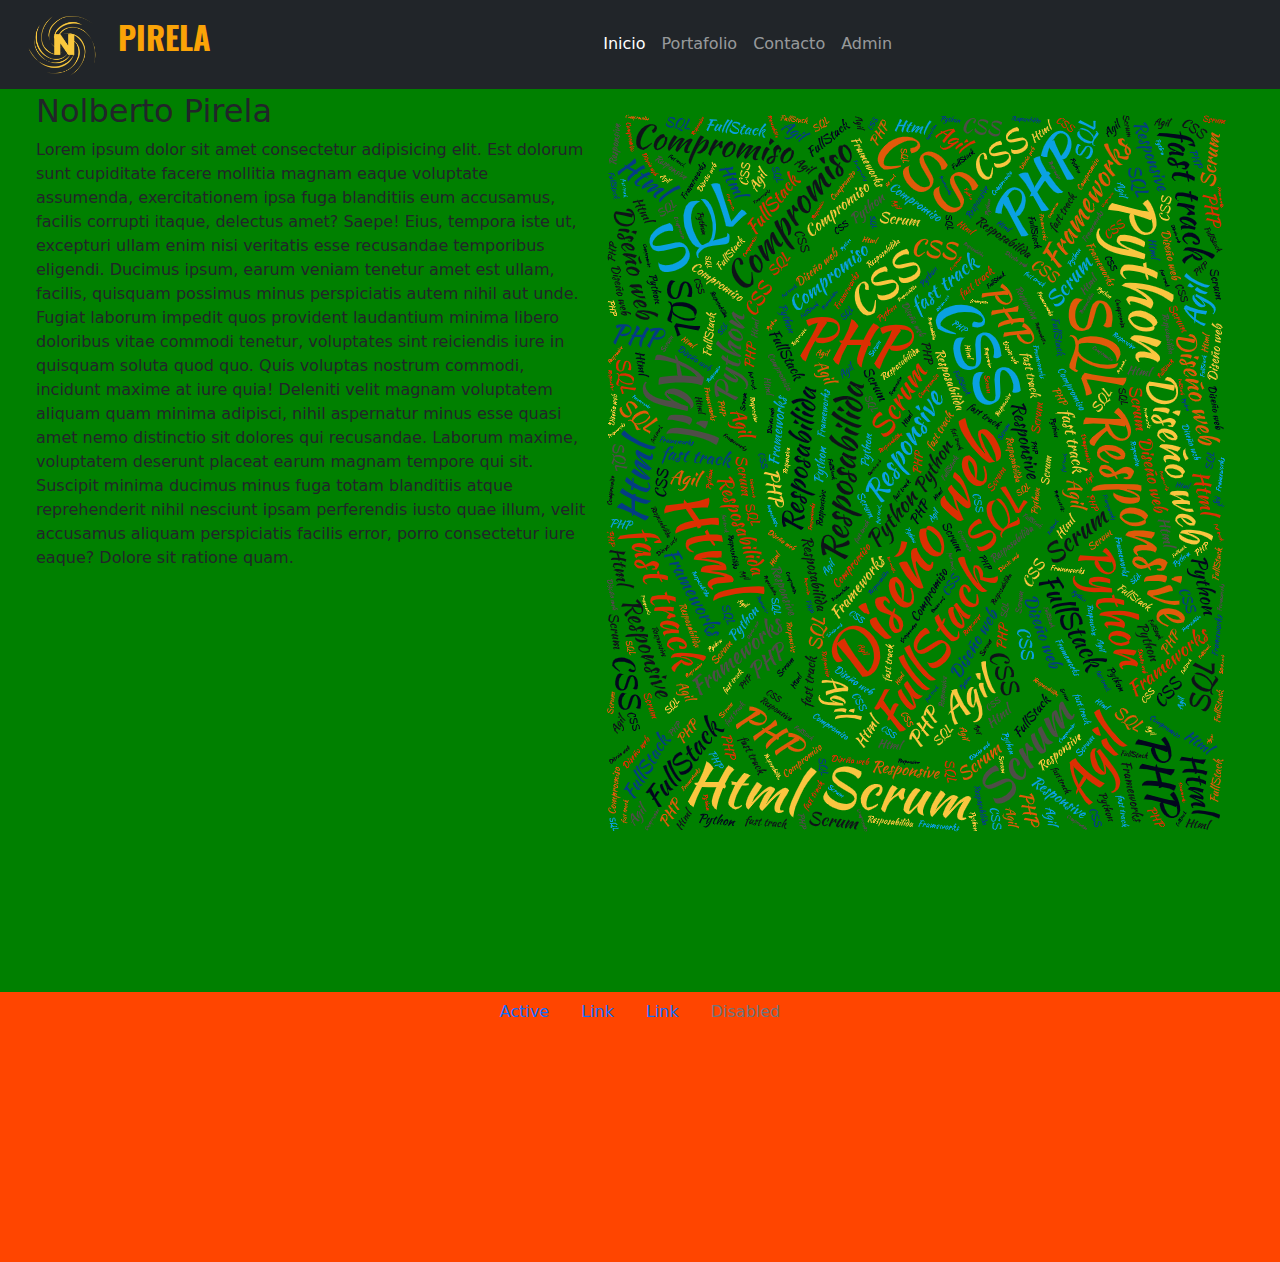
==== index.html @ ed40a2a6 "crear el admin.html" ====
<!DOCTYPE html>
<html lang="es">
<head>
    <meta charset="UTF-8">
    <meta http-equiv="X-UA-Compatible" content="IE=edge">
    <meta name="viewport" content="width=device-width, initial-scale=1.0">
    <meta name="author" content="Nolberto Pirela">
    <meta name="description" content="Portfolio de Proyectos Relizados">
    <meta name="keywords" content="HTML, CSS, JavaScript, php, proyectos, diseño web, developer, backend, desarrollador, freelancer">
    <title>Nolberto P.- Portafolio</title>

    <!-- favicon -->

    <!-- favicon -->

    <!-- Hoja de estilo Local Boostrap -->
    <link rel="stylesheet" href="resources\bootstrap-5.1.3-dist\css\bootstrap.min.css">
    <!-- Hoja de estilo Local -->
    <link rel="stylesheet" href="css\style.css">


</head>
<body>
    <header>
        <nav class="navbar navbar-expand-lg fixed-top navbar-dark bg-dark">
            <div class="container-fluid">
                <a class="navbar-brand" href="#">
                    <img src="img\logo\logoo.png" alt="" width="100" height="60">
                    <span id="titulo-nav-index"><b>PIRELA</b></span>
                </a>
                    <button class="navbar-toggler" type="button" data-bs-toggle="collapse" data-bs-target="#navbarNav" aria-controls="navbarNav" aria-expanded="false" aria-label="Toggle navigation">
                        <span class="navbar-toggler-icon"></span>
                    </button>
                        <div class="collapse navbar-collapse justify-content-center" id="navbarNav">
                            <ul class="navbar-nav">
                                <li class="nav-item">
                                    <a class="nav-link active" aria-current="page" href="#">Inicio</a>
                                </li>
                                <li class="nav-item">
                                    <a class="nav-link" href="galeria.html">Portafolio</a>
                                </li>
                                <li class="nav-item">
                                    <a class="nav-link" href="Form.html">Contacto</a>
                                </li>
                                <li class="nav-item">
                                    <a class="nav-link" href="admin.html">Admin</a>
                                </li>
                            </ul>
                        </div>
                </div>
        </nav>
    </header>
    <main>
        
        <div class="container-fluid m-0 p-0 main-sec__carousel">

            <div id="carouselExampleCaptions" class="carousel slide" data-bs-ride="false">
                <div class="carousel-indicators">
                    <button type="button" data-bs-target="#carouselExampleCaptions" data-bs-slide-to="0" class="active" aria-current="true" aria-label="Slide 1"></button>
                    <button type="button" data-bs-target="#carouselExampleCaptions" data-bs-slide-to="1" aria-label="Slide 2"></button>
                    <button type="button" data-bs-target="#carouselExampleCaptions" data-bs-slide-to="2" aria-label="Slide 3"></button>
                </div>
                <div class="carousel-inner">
                    <div class="carousel-item active">
                        <img src="https://cdn.pixabay.com/photo/2016/03/28/12/35/cat-1285634_960_720.png" class="d-block w-100 carouselitem__carru--img" alt="...">
                        <div class="carousel-caption d-none d-md-block">
                            <h5>First slide label</h5>
                            <p>Some representative placeholder content for the first slide.</p>
                        </div>
                    </div>

                    <div class="carousel-item">
                        <img src="https://cdn.pixabay.com/photo/2013/04/27/14/54/eye-107474_960_720.jpg" class="d-block w-100 carouselitem__carru--img" alt="...">
                        <div class="carousel-caption d-none d-md-block">
                            <h5>Second slide label</h5>
                            <p>Some representative placeholder content for the second slide.</p>
                        </div>
                    </div>

                    <div class="carousel-item">
                        <img src="https://cdn.pixabay.com/photo/2018/04/26/08/21/giraffe-3351363_960_720.jpg" class="d-block w-100 carouselitem__carru--img" alt="...">
                        <div class="carousel-caption d-none d-md-block">
                            <h5>Third slide label</h5>
                            <p>Some representative placeholder content for the third slide.</p>
                        </div>
                    </div>

                </div>
                <button class="carousel-control-prev" type="button" data-bs-target="#carouselExampleCaptions" data-bs-slide="prev">
                    <span class="carousel-control-prev-icon" aria-hidden="true"></span>
                    <span class="visually-hidden">Previous</span>
                </button>
                <button class="carousel-control-next" type="button" data-bs-target="#carouselExampleCaptions" data-bs-slide="next">
                    <span class="carousel-control-next-icon" aria-hidden="true"></span>
                    <span class="visually-hidden">Next</span>
                </button>
            </div>

        </div>

        <div class="container-fluid division vh-100">
            <div class="row row__division g-0 m-4">
                
                <div class="col col__division--derecha g-0">
                    <div class="container-fluid">
                        <article>
                            <h2>Nolberto Pirela</h2>
                            <p>Lorem ipsum dolor sit amet consectetur adipisicing elit. Est dolorum sunt cupiditate facere mollitia magnam eaque voluptate assumenda, exercitationem ipsa fuga blanditiis eum accusamus, facilis corrupti itaque, delectus amet? Saepe!
                            Eius, tempora iste ut, excepturi ullam enim nisi veritatis esse recusandae temporibus eligendi. Ducimus ipsum, earum veniam tenetur amet est ullam, facilis, quisquam possimus minus perspiciatis autem nihil aut unde.
                            Fugiat laborum impedit quos provident laudantium minima libero doloribus vitae commodi tenetur, voluptates sint reiciendis iure in quisquam soluta quod quo. Quis voluptas nostrum commodi, incidunt maxime at iure quia!
                            Deleniti velit magnam voluptatem aliquam quam minima adipisci, nihil aspernatur minus esse quasi amet nemo distinctio sit dolores qui recusandae. Laborum maxime, voluptatem deserunt placeat earum magnam tempore qui sit.
                            Suscipit minima ducimus minus fuga totam blanditiis atque reprehenderit nihil nesciunt ipsam perferendis iusto quae illum, velit accusamus aliquam perspiciatis facilis error, porro consectetur iure eaque? Dolore sit ratione quam.</p>
                        </article>
                    </div>
                </div>
                
                <div class="col col__division--izquierda g-0">
                    <div class="container-fluid">
                        <img src="./img/dual-screen/Word Art2.png" alt="mostrar palabras que describen nuestra forma de trabajo y lenguajes usados" srcset="">
                    </div>
                </div>

            </div>
        </div>
        
    </main>
    
  <footer>
    <ul class="nav justify-content-center">
        <li class="nav-item">
          <a class="nav-link active" aria-current="page" href="#">Active</a>
        </li>
        <li class="nav-item">
          <a class="nav-link" href="#">Link</a>
        </li>
        <li class="nav-item">
          <a class="nav-link" href="#">Link</a>
        </li>
        <li class="nav-item">
          <a class="nav-link disabled">Disabled</a>
        </li>
      </ul>
  </footer>







      <!-- popper boostrap cdn -->
      <script src="https://cdn.jsdelivr.net/npm/@popperjs/core@2.10.2/dist/umd/popper.min.js" integrity="sha384-7+zCNj/IqJ95wo16oMtfsKbZ9ccEh31eOz1HGyDuCQ6wgnyJNSYdrPa03rtR1zdB" crossorigin="anonymous"></script>

      <!-- javascript de bootstrap Local -->
      <script src="resources\bootstrap-5.1.3-dist\js\bootstrap.bundle.min.js"></script>

</body>
</html>


<!-- https://wordart.com/7hmeljvukcx8/word-art -->
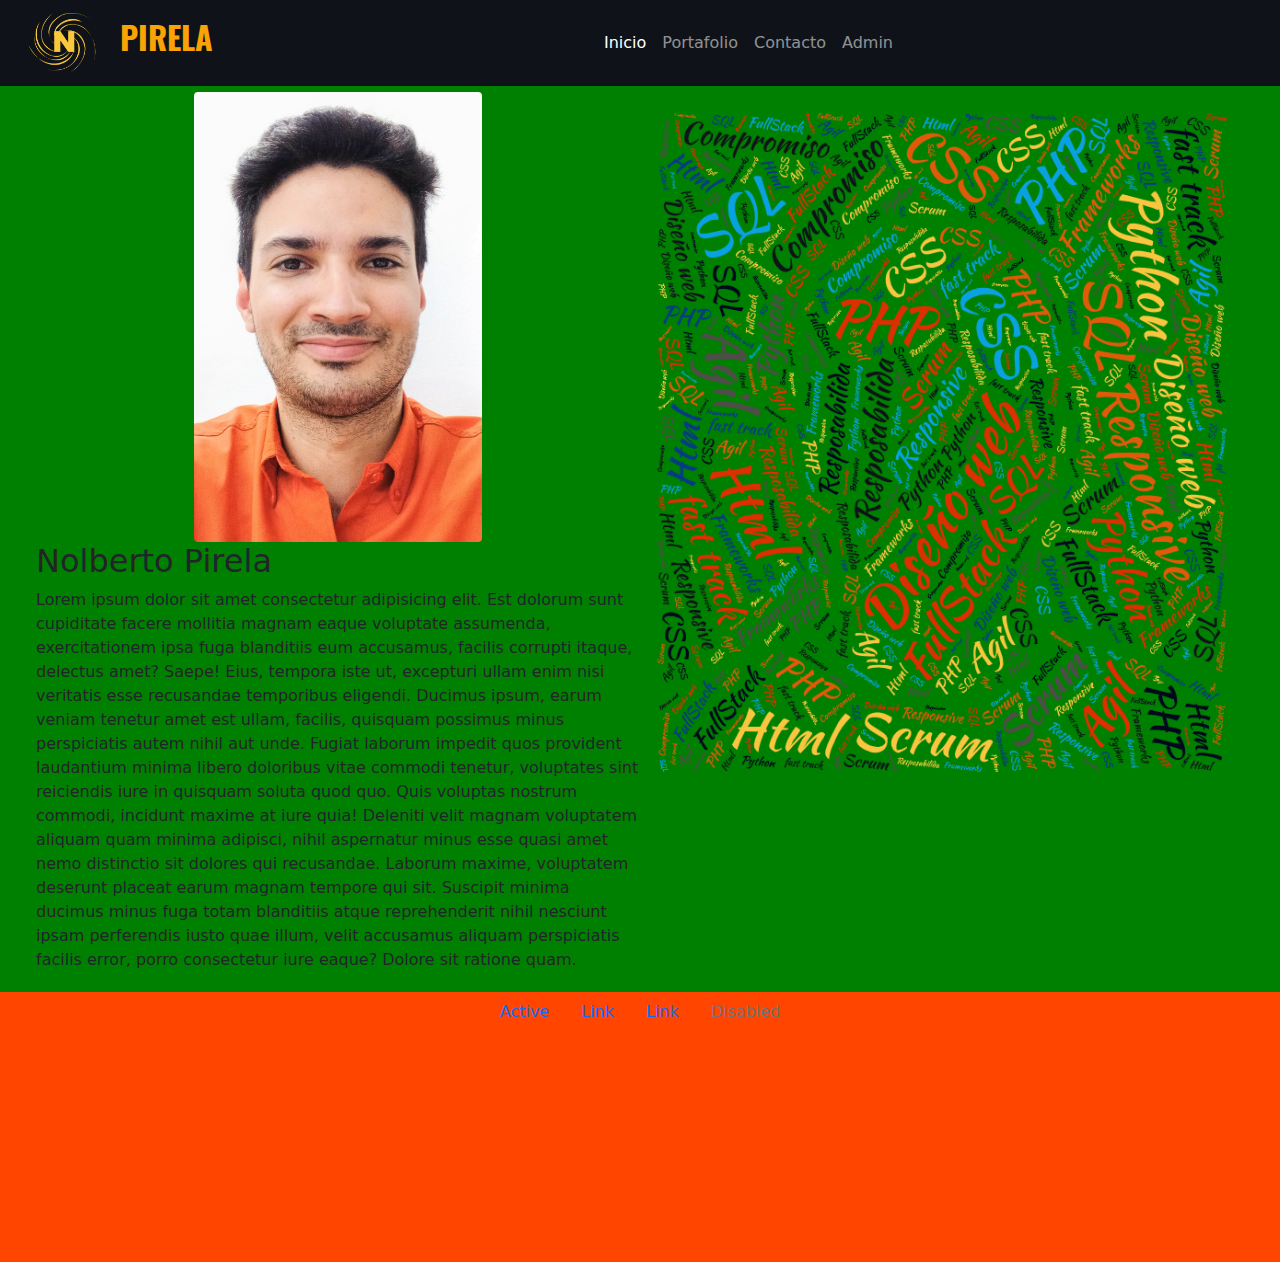
==== commit 39696e87: "index profile" ====
--- a/index.html
+++ b/index.html
@@ -22,11 +22,11 @@
 </head>
 <body>
     <header>
-        <nav class="navbar navbar-expand-lg fixed-top navbar-dark bg-dark">
-            <div class="container-fluid">
-                <a class="navbar-brand" href="#">
+        <nav class="navbar navbar-expand-lg fixed-top navbar-dark bg-dark  nav__color">
+            <div class="container-fluid r">
+                <a class="navbar-brand d-flex align-content-center" href="#">
                     <img src="img\logo\logoo.png" alt="" width="100" height="60">
-                    <span id="titulo-nav-index"><b>PIRELA</b></span>
+                    <span id="titulo-nav-index" class="ms-2"><b>PIRELA</b></span>
                 </a>
                     <button class="navbar-toggler" type="button" data-bs-toggle="collapse" data-bs-target="#navbarNav" aria-controls="navbarNav" aria-expanded="false" aria-label="Toggle navigation">
                         <span class="navbar-toggler-icon"></span>
@@ -50,7 +50,7 @@
                 </div>
         </nav>
     </header>
-    <main>
+    <main class="">
         
         <div class="container-fluid m-0 p-0 main-sec__carousel">
 
@@ -102,8 +102,11 @@
             <div class="row row__division g-0 m-4">
                 
                 <div class="col col__division--derecha g-0">
-                    <div class="container-fluid">
+                    <div class="container-md">
                         <article>
+                            <div class="text-center">
+                                <img src="./img/Npirela.jpg" class="rounded img-fluid img__profile" alt="Nolberto Pirela fotografia">
+                            </div>
                             <h2>Nolberto Pirela</h2>
                             <p>Lorem ipsum dolor sit amet consectetur adipisicing elit. Est dolorum sunt cupiditate facere mollitia magnam eaque voluptate assumenda, exercitationem ipsa fuga blanditiis eum accusamus, facilis corrupti itaque, delectus amet? Saepe!
                             Eius, tempora iste ut, excepturi ullam enim nisi veritatis esse recusandae temporibus eligendi. Ducimus ipsum, earum veniam tenetur amet est ullam, facilis, quisquam possimus minus perspiciatis autem nihil aut unde.
@@ -115,8 +118,8 @@
                 </div>
                 
                 <div class="col col__division--izquierda g-0">
-                    <div class="container-fluid">
-                        <img src="./img/dual-screen/Word Art2.png" alt="mostrar palabras que describen nuestra forma de trabajo y lenguajes usados" srcset="">
+                    <div class="container-md">
+                        <img src="./img/dual-screen/Word Art2.png" class="img-fluid img__div--derecha" alt="mostrar palabras que describen nuestra forma de trabajo y lenguajes usados" srcset="">
                     </div>
                 </div>
 
@@ -126,6 +129,7 @@
     </main>
     
   <footer>
+    <div class="container-fluid m-0 p-0">
     <ul class="nav justify-content-center">
         <li class="nav-item">
           <a class="nav-link active" aria-current="page" href="#">Active</a>
@@ -140,6 +144,7 @@
           <a class="nav-link disabled">Disabled</a>
         </li>
       </ul>
+    </div>
   </footer>
 
 
@@ -154,6 +159,8 @@
       <!-- javascript de bootstrap Local -->
       <script src="resources\bootstrap-5.1.3-dist\js\bootstrap.bundle.min.js"></script>
 
+
+
 </body>
 </html>
 
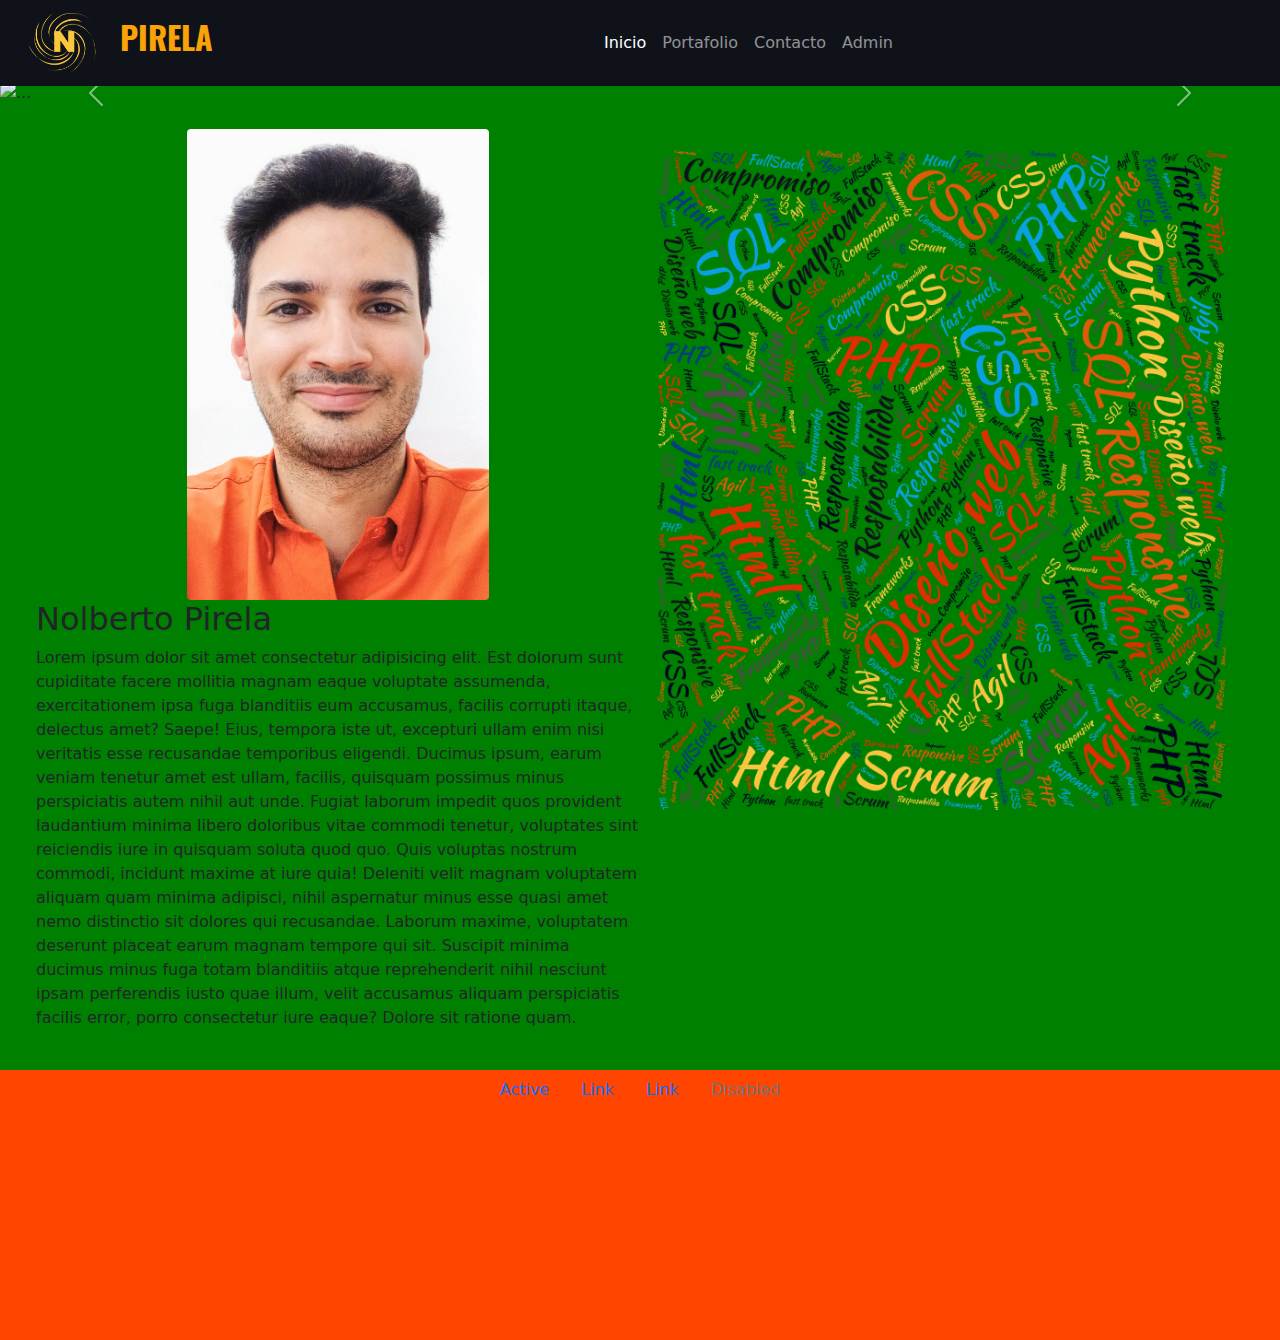
==== commit 9b6bf0b5: "corregir  overflow" ====
--- a/index.html
+++ b/index.html
@@ -98,7 +98,7 @@
 
         </div>
 
-        <div class="container-fluid division vh-100">
+        <div class="container-fluid division ">
             <div class="row row__division g-0 m-4">
                 
                 <div class="col col__division--derecha g-0">
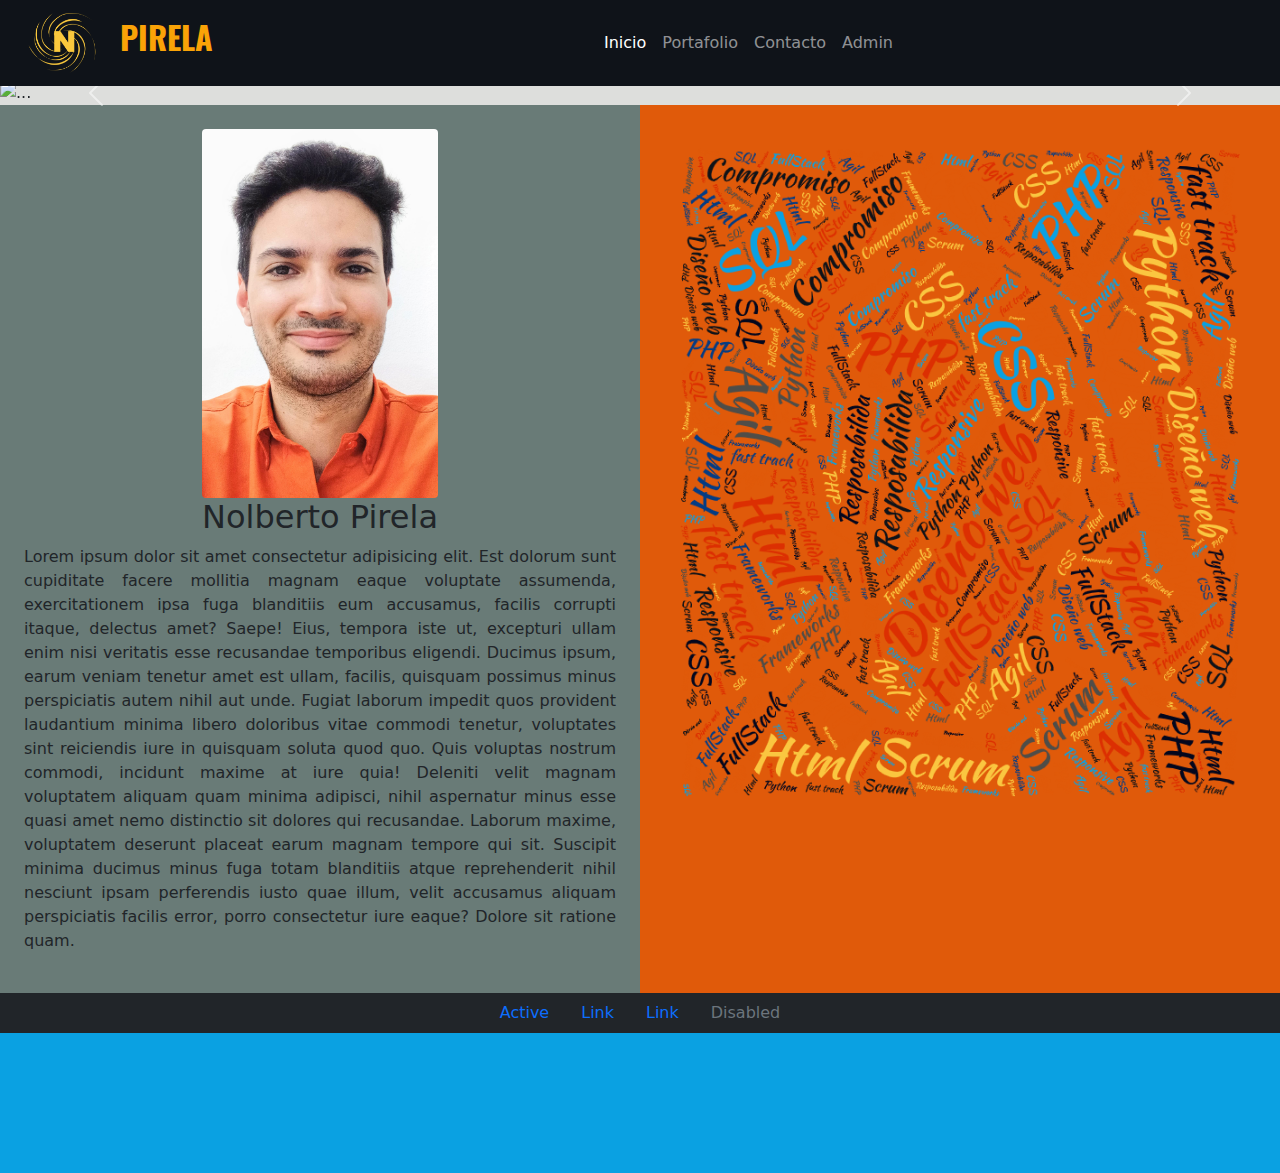
==== commit 23fba95f: "arreglar el responsive" ====
--- a/index.html
+++ b/index.html
@@ -98,54 +98,67 @@
 
         </div>
 
-        <div class="container-fluid division ">
-            <div class="row row__division g-0 m-4">
+        <div class="container-fluid container__division  p-0">
+            <div class="row row__division g-0 p-0 m-0 ">
                 
-                <div class="col col__division--derecha g-0">
-                    <div class="container-md">
-                        <article>
-                            <div class="text-center">
+                <div class="col-md-6 ">
+                    <div class="container-fluid col__division--derecha g-0 p-4 overflow-auto">
+                        <article class="texto__division--centrado" >
+                            <div>
                                 <img src="./img/Npirela.jpg" class="rounded img-fluid img__profile" alt="Nolberto Pirela fotografia">
                             </div>
-                            <h2>Nolberto Pirela</h2>
-                            <p>Lorem ipsum dolor sit amet consectetur adipisicing elit. Est dolorum sunt cupiditate facere mollitia magnam eaque voluptate assumenda, exercitationem ipsa fuga blanditiis eum accusamus, facilis corrupti itaque, delectus amet? Saepe!
-                            Eius, tempora iste ut, excepturi ullam enim nisi veritatis esse recusandae temporibus eligendi. Ducimus ipsum, earum veniam tenetur amet est ullam, facilis, quisquam possimus minus perspiciatis autem nihil aut unde.
-                            Fugiat laborum impedit quos provident laudantium minima libero doloribus vitae commodi tenetur, voluptates sint reiciendis iure in quisquam soluta quod quo. Quis voluptas nostrum commodi, incidunt maxime at iure quia!
-                            Deleniti velit magnam voluptatem aliquam quam minima adipisci, nihil aspernatur minus esse quasi amet nemo distinctio sit dolores qui recusandae. Laborum maxime, voluptatem deserunt placeat earum magnam tempore qui sit.
-                            Suscipit minima ducimus minus fuga totam blanditiis atque reprehenderit nihil nesciunt ipsam perferendis iusto quae illum, velit accusamus aliquam perspiciatis facilis error, porro consectetur iure eaque? Dolore sit ratione quam.</p>
+                            <div>
+                                <h2 >Nolberto Pirela</h2>
+                                <p class="texto__division--Justificado">Lorem ipsum dolor sit amet consectetur adipisicing elit. Est dolorum sunt cupiditate facere mollitia magnam eaque voluptate assumenda, exercitationem ipsa fuga blanditiis eum accusamus, facilis corrupti itaque, delectus amet? Saepe!
+                                Eius, tempora iste ut, excepturi ullam enim nisi veritatis esse recusandae temporibus eligendi. Ducimus ipsum, earum veniam tenetur amet est ullam, facilis, quisquam possimus minus perspiciatis autem nihil aut unde.
+                                Fugiat laborum impedit quos provident laudantium minima libero doloribus vitae commodi tenetur, voluptates sint reiciendis iure in quisquam soluta quod quo. Quis voluptas nostrum commodi, incidunt maxime at iure quia!
+                                Deleniti velit magnam voluptatem aliquam quam minima adipisci, nihil aspernatur minus esse quasi amet nemo distinctio sit dolores qui recusandae. Laborum maxime, voluptatem deserunt placeat earum magnam tempore qui sit.
+                                Suscipit minima ducimus minus fuga totam blanditiis atque reprehenderit nihil nesciunt ipsam perferendis iusto quae illum, velit accusamus aliquam perspiciatis facilis error, porro consectetur iure eaque? Dolore sit ratione quam.</p>
+                            </div>
                         </article>
                     </div>
                 </div>
                 
-                <div class="col col__division--izquierda g-0">
-                    <div class="container-md">
-                        <img src="./img/dual-screen/Word Art2.png" class="img-fluid img__div--derecha" alt="mostrar palabras que describen nuestra forma de trabajo y lenguajes usados" srcset="">
+                <div class="col-md-6">
+                    <div class="col__division--izquierda g-0">
+
+                    
+                        <article class="texto__division--centrado">
+                            <div class="container-fluid p-4">
+                                <img src="./img/dual-screen/Word Art2.png" class="rounded img-fluid img__div--derecha" alt="mostrar palabras que describen nuestra forma de trabajo y lenguajes usados" srcset="">
+                            </div>
+                        </article>
+
                     </div>
                 </div>
+
+                <footer>
+                    <div class="row g-0">
+                       <div class="container-fluid m-0 p-0">
+                            <ul class="nav justify-content-center bg-dark">
+                                <li class="nav-item">
+                                    <a class="nav-link active" aria-current="page" href="#">Active</a>
+                                </li>
+                                <li class="nav-item">
+                                    <a class="nav-link" href="#">Link</a>
+                                </li>
+                                <li class="nav-item">
+                                    <a class="nav-link" href="#">Link</a>
+                                </li>
+                                <li class="nav-item">
+                                    <a class="nav-link disabled">Disabled</a>
+                                </li>
+                            </ul>
+                        </div> 
+                    </div>
+                  </footer>
 
             </div>
         </div>
         
     </main>
     
-  <footer>
-    <div class="container-fluid m-0 p-0">
-    <ul class="nav justify-content-center">
-        <li class="nav-item">
-          <a class="nav-link active" aria-current="page" href="#">Active</a>
-        </li>
-        <li class="nav-item">
-          <a class="nav-link" href="#">Link</a>
-        </li>
-        <li class="nav-item">
-          <a class="nav-link" href="#">Link</a>
-        </li>
-        <li class="nav-item">
-          <a class="nav-link disabled">Disabled</a>
-        </li>
-      </ul>
-    </div>
-  </footer>
+
 
 
 
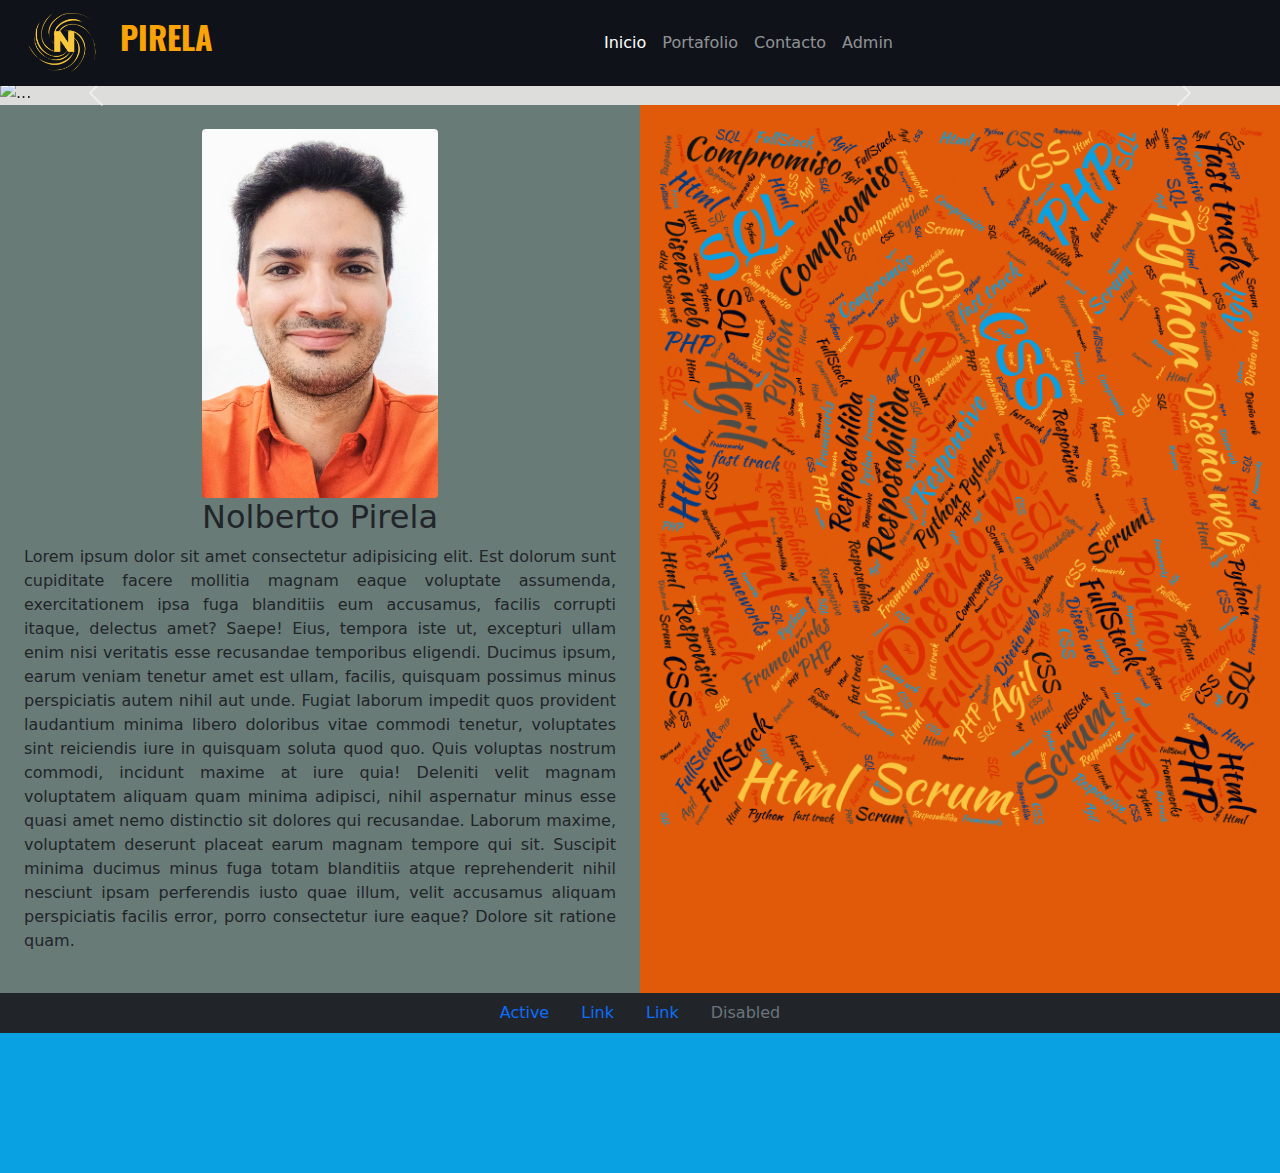
==== commit 1469d370: "Update index.html" ====
--- a/index.html
+++ b/index.html
@@ -124,9 +124,9 @@
 
                     
                         <article class="texto__division--centrado">
-                            <div class="container-fluid p-4">
+                            <!-- <div class="container-fluid p-4 "> -->
                                 <img src="./img/dual-screen/Word Art2.png" class="rounded img-fluid img__div--derecha" alt="mostrar palabras que describen nuestra forma de trabajo y lenguajes usados" srcset="">
-                            </div>
+                            <!-- </div> -->
                         </article>
 
                     </div>
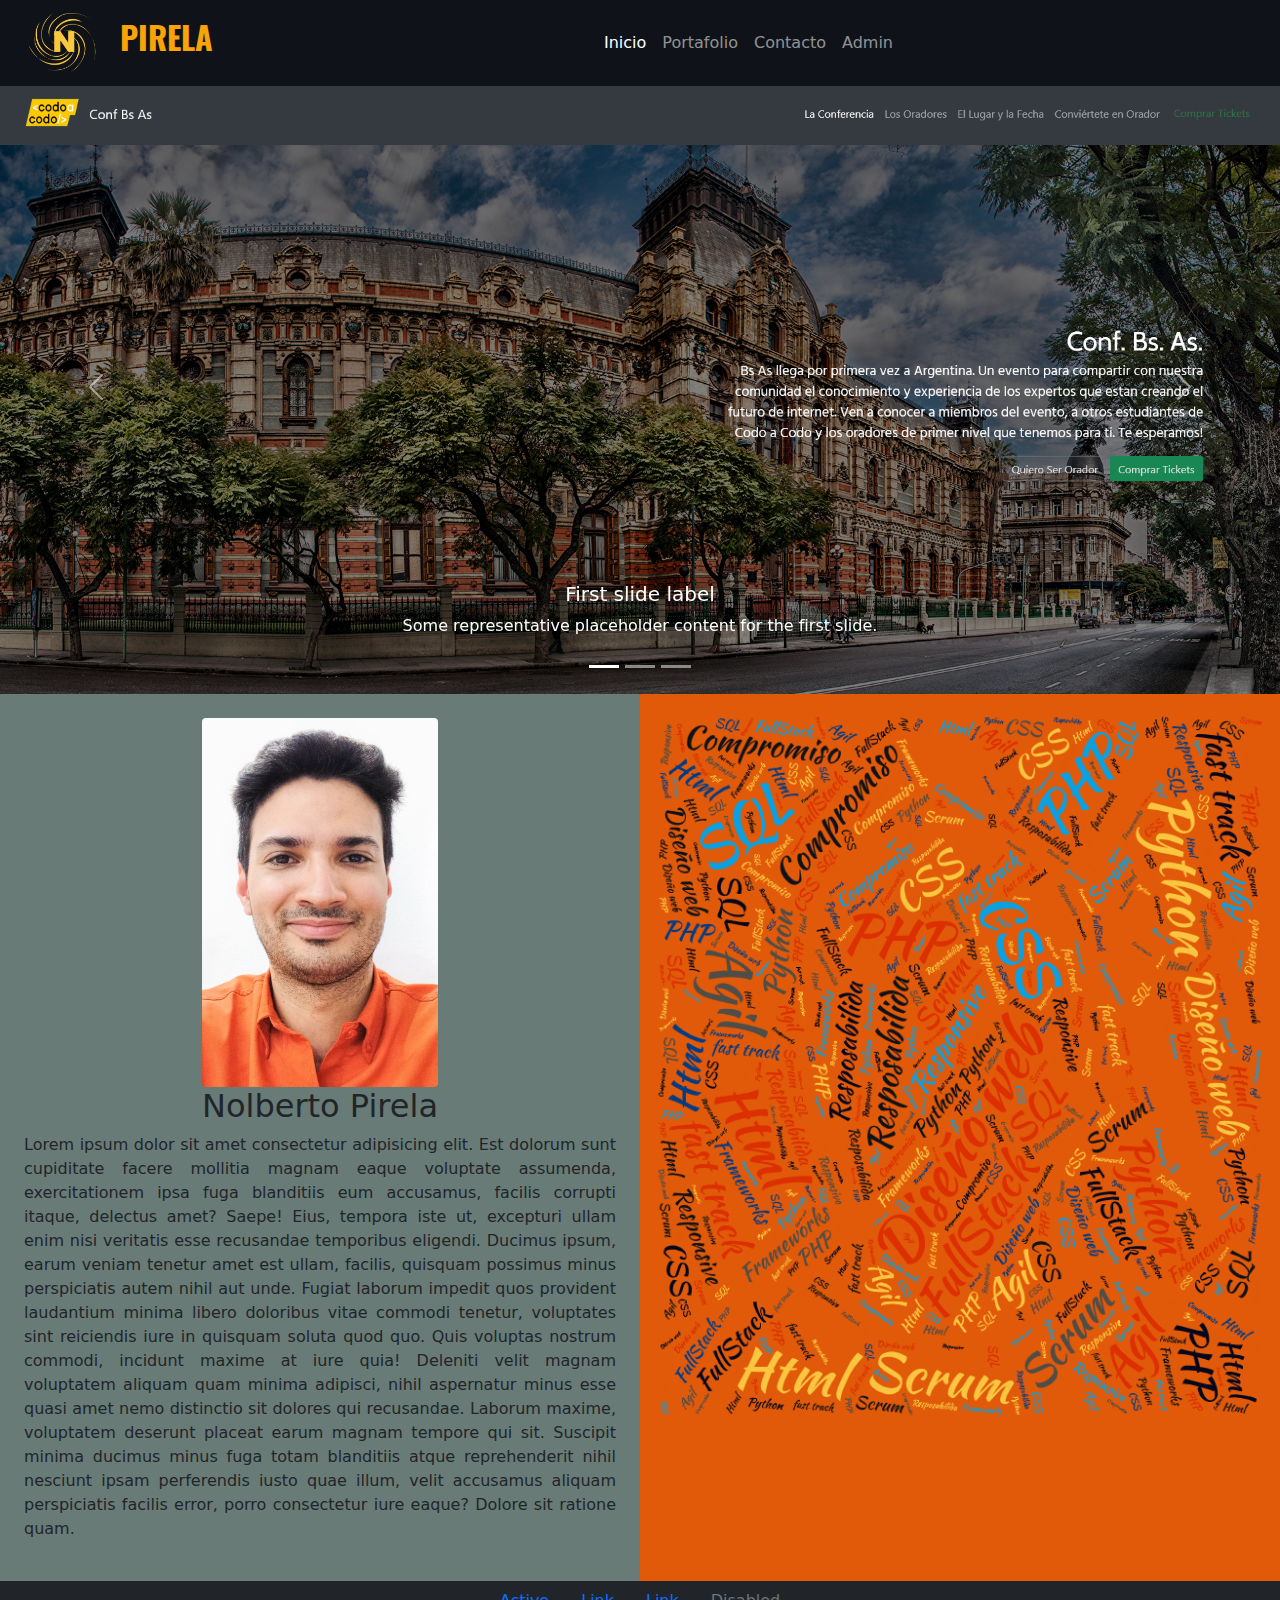
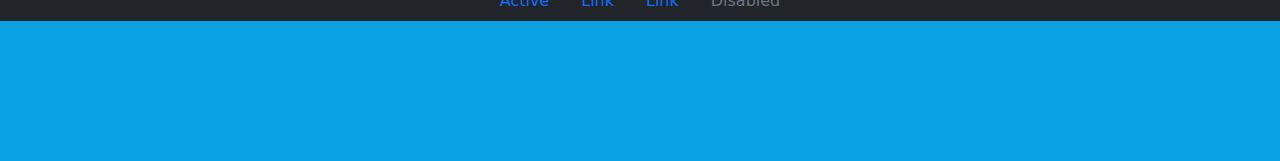
==== commit 2ae9de65: "Update index.html" ====
--- a/index.html
+++ b/index.html
@@ -40,7 +40,7 @@
                                     <a class="nav-link" href="galeria.html">Portafolio</a>
                                 </li>
                                 <li class="nav-item">
-                                    <a class="nav-link" href="Form.html">Contacto</a>
+                                    <a class="nav-link" href="#footer__contacto">Contacto</a>
                                 </li>
                                 <li class="nav-item">
                                     <a class="nav-link" href="admin.html">Admin</a>
@@ -62,7 +62,7 @@
                 </div>
                 <div class="carousel-inner">
                     <div class="carousel-item active">
-                        <img src="https://cdn.pixabay.com/photo/2016/03/28/12/35/cat-1285634_960_720.png" class="d-block w-100 carouselitem__carru--img" alt="...">
+                        <img src="./img/tp-codo.png" class="d-block w-100 carouselitem__carru--img" alt="...">
                         <div class="carousel-caption d-none d-md-block">
                             <h5>First slide label</h5>
                             <p>Some representative placeholder content for the first slide.</p>
@@ -70,7 +70,7 @@
                     </div>
 
                     <div class="carousel-item">
-                        <img src="https://cdn.pixabay.com/photo/2013/04/27/14/54/eye-107474_960_720.jpg" class="d-block w-100 carouselitem__carru--img" alt="...">
+                        <img src="./img/HAMMERcontructora.png" class="d-block w-100 carouselitem__carru--img" alt="...">
                         <div class="carousel-caption d-none d-md-block">
                             <h5>Second slide label</h5>
                             <p>Some representative placeholder content for the second slide.</p>
@@ -132,7 +132,8 @@
                     </div>
                 </div>
 
-                <footer>
+                <footer >
+                    <section id="footer__contacto">
                     <div class="row g-0">
                        <div class="container-fluid m-0 p-0">
                             <ul class="nav justify-content-center bg-dark">
@@ -151,6 +152,7 @@
                             </ul>
                         </div> 
                     </div>
+                    </section>
                   </footer>
 
             </div>
